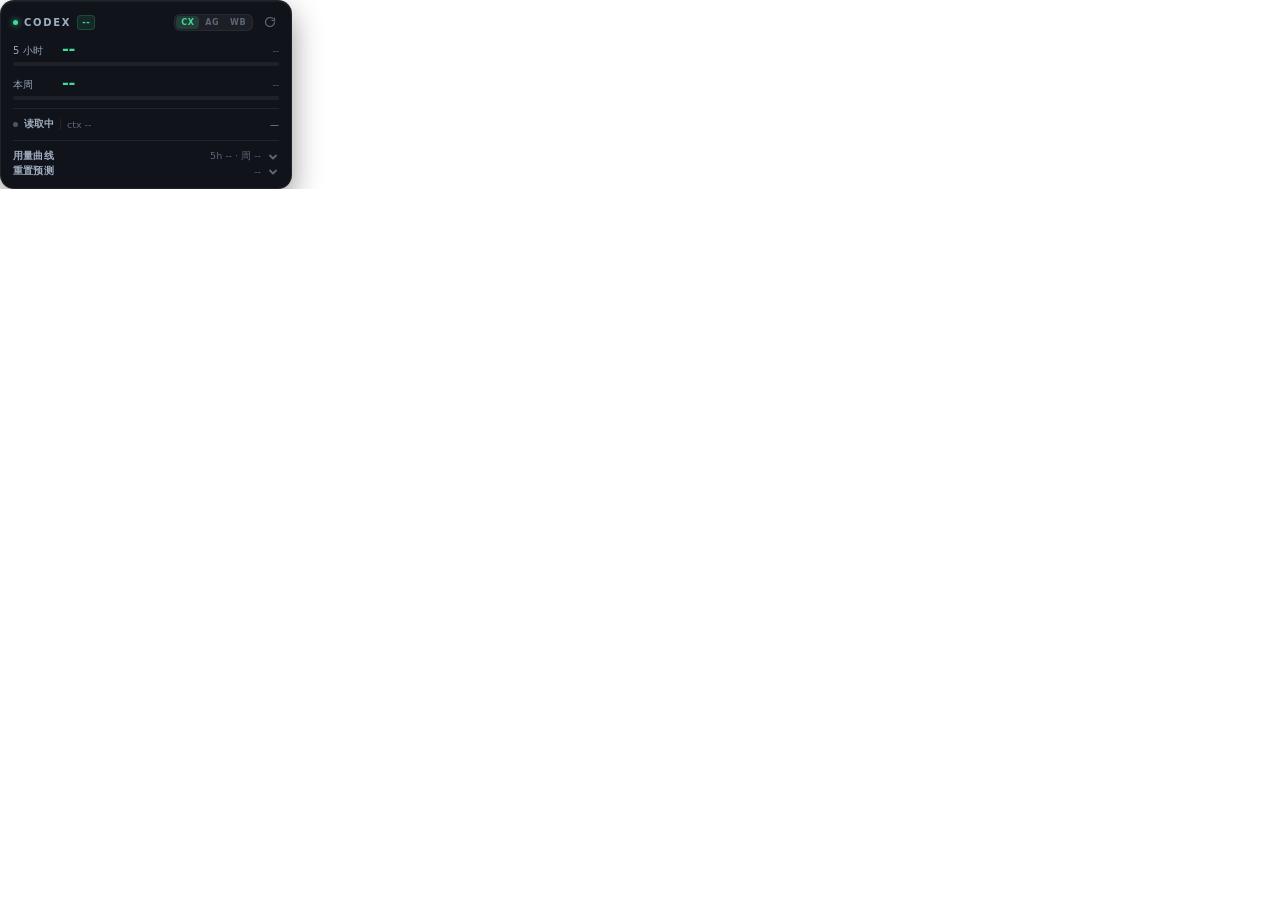
==== publish/renderer/index.html @ 0ca50b6d "feat: initial open-source release of CodexPet desktop companion with multi-platform sync (Codex, Ant" ====
<!DOCTYPE html>
<html lang="zh-CN">
<head>
<meta charset="UTF-8" />
<title>Codex</title>
<link rel="stylesheet" href="style.css" />
</head>
<body>
<div class="app" id="app">

  <div class="donebar" id="doneBar" title="点击切到该 agent">
    <span class="dchk">
      <svg viewBox="0 0 12 12" width="8" height="8" fill="none" stroke="currentColor"
           stroke-width="2.2" stroke-linecap="round" stroke-linejoin="round">
        <path d="M2 6.4 L4.6 9 L10 3.2"/>
      </svg>
    </span>
    <span class="dtxt"><b id="dAgent">CODEX</b><i id="dLabel"></i></span>
    <span class="grow"></span>
    <span class="dmore" id="dMore"></span>
    <span class="dtime" id="dTime">完成</span>
  </div>

  <div class="head" id="drag">
    <span class="dot" id="dot"></span>
    <span class="name" id="brand">CODEX</span>
    <span class="plan" id="plan">PLUS</span>
    <span class="grow"></span>
    <div class="seg" id="seg">
      <button data-mode="codex" class="on">CX</button>
      <button data-mode="antigravity">AG</button>
      <button data-mode="workbuddy">WB</button>
    </div>
    <button class="ico" id="refresh" title="刷新">
      <svg viewBox="0 0 24 24" width="12" height="12" fill="none" stroke="currentColor" stroke-width="2.4" stroke-linecap="round">
        <path d="M21 12a9 9 0 1 1-3.2-6.9"/><path d="M21 4v5h-5"/>
      </svg>
    </button>
  </div>

  <!-- Codex -->
  <div id="viewCodex">
    <div class="metric">
      <div class="mline">
        <span class="lab">5 小时</span>
        <span class="val" id="v5">--</span>
        <span class="sub" id="r5">--</span>
      </div>
      <div class="track"><i id="b5"></i></div>
    </div>

    <div class="metric">
      <div class="mline">
        <span class="lab">本周</span>
        <span class="val" id="vw">--</span>
        <span class="sub" id="rw">--</span>
      </div>
      <div class="track"><i id="bw"></i></div>
    </div>

    <div class="hair"></div>

    <div class="sess">
      <span class="sdot" id="sdot"></span>
      <span class="sstate" id="sstate">读取中</span>
      <span class="sctx" id="sctx">ctx --</span>
      <span class="grow"></span>
      <span class="sname" id="sname">—</span>
    </div>

    <div class="hair"></div>

    <button class="fold" id="foldCurve">
      <span class="flab">用量曲线</span>
      <span class="fsum" id="csum">--</span>
      <svg class="chev" id="chev2" viewBox="0 0 12 12" width="12" height="12" fill="none"
           stroke="currentColor" stroke-width="1.8" stroke-linecap="round" stroke-linejoin="round">
        <path d="M3 4.5 L6 7.5 L9 4.5"/>
      </svg>
    </button>

    <div class="foldbody" id="curveBody">
      <div class="charts">
        <div class="chart">
          <div class="chead"><span>5 小时</span><b id="c5top">--</b></div>
          <canvas id="c5" class="spark"></canvas>
        </div>
        <div class="chart">
          <div class="chead"><span>本周</span><b id="cwtop">--</b></div>
          <canvas id="cw" class="spark"></canvas>
        </div>
      </div>
    </div>

    <button class="fold" id="fold">
      <span class="flab">重置预测</span>
      <span class="fsum" id="fsum">--</span>
      <svg class="chev" id="chev" viewBox="0 0 12 12" width="12" height="12" fill="none"
           stroke="currentColor" stroke-width="1.8" stroke-linecap="round" stroke-linejoin="round">
        <path d="M3 4.5 L6 7.5 L9 4.5"/>
      </svg>
    </button>

    <div class="foldbody" id="foldbody">
      <div class="fgrid">
        <div class="fcell"><b id="p24">--</b><i>24 小时</i></div>
        <div class="fcell"><b id="p48">--</b><i>48 小时</i></div>
        <div class="fcell"><b id="age">--</b><i>距上次重置</i></div>
      </div>
      <div class="fmeta" id="fmeta">数据加载中…</div>
      <div class="fhint" id="fhint"></div>
    </div>
  </div>

  <!-- Antigravity -->
  <div id="viewAg" class="hidden">
    <div id="agList"></div>
    <div class="agfoot" id="agFoot">读取中…</div>
  </div>

  <!-- WorkBuddy -->
  <div id="viewWb" class="hidden">
    <div class="wbmline">
      <span class="wblab">当前模型</span>
      <span class="wbmname" id="wbModel">--</span>
      <span class="grow"></span>
      <span class="wbmmeta" id="wbModelSub"></span>
    </div>
    <div class="metric">
      <div class="mline">
        <span class="lab">今日</span>
        <span class="val wb" id="wbToday">--</span>
        <span class="sub" id="wbTodayReq">--</span>
      </div>
    </div>
    <div class="metric">
      <div class="mline">
        <span class="lab">近 7 天</span>
        <span class="val wb" id="wbWeek">--</span>
        <span class="sub" id="wbWeekReq">--</span>
      </div>
    </div>

    <div class="charts wbcharts">
      <div class="chart">
        <div class="chead"><span>今日每小时</span><b id="wbHTop">--</b></div>
        <canvas id="wbH" class="spark"></canvas>
      </div>
      <div class="chart">
        <div class="chead"><span>近 7 天</span><b id="wbDTop">--</b></div>
        <canvas id="wbD" class="spark"></canvas>
      </div>
    </div>

    <div class="agfoot">
      <span id="wbSess">--</span>
      <span id="wbLast">--</span>
    </div>
  </div>

</div>
<script src="bridge.js"></script>
<script src="app.js"></script>
</body>
</html>
---- publish/renderer/style.css ----
* { margin: 0; padding: 0; box-sizing: border-box; }

:root {
  --green: #3ddc97;
  --amber: #ffb648;
  --red: #ff5c72;
  --text: #e8eef6;
  --muted: #77839a;
  --dim: #5b6679;
  --line: rgba(255, 255, 255, 0.07);
  --card: #10131a;
}

html, body {
  width: 100%;
  background: transparent;
  overflow: hidden;
  font-family: "Segoe UI", "Microsoft YaHei", system-ui, sans-serif;
  -webkit-font-smoothing: antialiased;
  user-select: none;
}

.app {
  position: relative;
  width: 292px;
  border-radius: 14px;
  background: var(--card);
  border: 1px solid var(--line);
  box-shadow: 0 12px 30px rgba(0, 0, 0, 0.42), inset 0 1px 0 rgba(255, 255, 255, 0.05);
  padding: 10px 12px 9px;
  color: var(--text);
  overflow: hidden;
  animation: fade 0.25s ease;
}
@keyframes fade { from { opacity: 0; } to { opacity: 1; } }

/* ---------- 完成提示条 ---------- */
.donebar {
  display: flex;
  align-items: center;
  gap: 5px;
  height: 0;
  opacity: 0;
  overflow: hidden;
  margin-bottom: 0;
  border-radius: 6px;
  padding: 0 5px;
  background: rgba(255, 255, 255, 0.045);
  border: 1px solid transparent;
  cursor: pointer;
  transition: height 0.26s cubic-bezier(0.22, 1, 0.36, 1), opacity 0.2s ease,
              margin-bottom 0.26s, border-color 0.3s;
}
.donebar.show {
  height: 21px;
  opacity: 1;
  margin-bottom: 7px;
  border-color: rgba(255, 255, 255, 0.07);
  background: linear-gradient(90deg, rgba(255, 255, 255, 0.07), rgba(255, 255, 255, 0.025));
}
.donebar .dchk {
  flex: none;
  width: 12px; height: 12px;
  border-radius: 50%;
  display: grid;
  place-items: center;
  color: var(--dc, #3ddc97);
  border: 1px solid var(--dc, #3ddc97);
  box-shadow: 0 0 6px -1px var(--dc, #3ddc97);
}
.donebar.in .dchk { animation: chkpop 0.9s cubic-bezier(0.22, 1.4, 0.36, 1); }
@keyframes chkpop {
  0% { transform: scale(0.5); box-shadow: 0 0 0 0 var(--dc); }
  55% { transform: scale(1.14); box-shadow: 0 0 10px 2px var(--dc); }
  100% { transform: scale(1); box-shadow: 0 0 6px -1px var(--dc); }
}
.donebar .dtxt {
  display: flex;
  align-items: baseline;
  gap: 4px;
  overflow: hidden;
  white-space: nowrap;
  max-width: 216px;
}
.donebar .dtxt b {
  font-size: 8.5px;
  font-weight: 700;
  letter-spacing: 0.7px;
  color: var(--dc, #3ddc97);
}
.donebar .dtxt i {
  font-style: normal;
  font-size: 9px;
  color: #93a2b8;
  overflow: hidden;
  text-overflow: ellipsis;
}
.donebar .dmore {
  font-size: 8px;
  font-weight: 700;
  color: var(--dim);
  background: rgba(255, 255, 255, 0.07);
  border-radius: 4px;
  padding: 0 3px;
  line-height: 11px;
}
.donebar .dtime {
  flex: none;
  font-size: 8px;
  color: var(--dim);
  letter-spacing: 0.3px;
}

/* 卡片随 agent 颜色闪一下（内发光，圆角外沿不会被裁掉） */
.app.flash { animation: cardflash 1.5s ease-out; }
@keyframes cardflash {
  0% {
    box-shadow: inset 0 0 0 1.5px var(--fc),
                inset 0 0 26px -6px var(--fc),
                0 12px 30px rgba(0, 0, 0, 0.42);
  }
  100% {
    box-shadow: inset 0 0 0 1.5px rgba(255, 255, 255, 0),
                inset 0 0 26px -6px rgba(255, 255, 255, 0),
                0 12px 30px rgba(0, 0, 0, 0.42);
  }
}

/* ---------- 头部 ---------- */
.head {
  display: flex;
  align-items: center;
  gap: 6px;
  height: 18px;
  margin-bottom: 8px;
  cursor: grab;
}
.head:active { cursor: grabbing; }

.dot {
  width: 5px; height: 5px;
  border-radius: 50%;
  background: var(--green);
  box-shadow: 0 0 6px var(--green);
  transition: background 0.4s, box-shadow 0.4s;
}
.name {
  font-size: 10px;
  font-weight: 700;
  letter-spacing: 1.7px;
  color: #9fadc2;
}
.plan {
  font-size: 8.5px;
  font-weight: 700;
  letter-spacing: 0.5px;
  color: var(--green);
  background: rgba(61, 220, 151, 0.1);
  border: 1px solid rgba(61, 220, 151, 0.2);
  padding: 0 4px;
  border-radius: 4px;
  line-height: 13px;
  text-transform: uppercase;
}
.grow { flex: 1; }

.ico {
  width: 18px; height: 18px;
  display: grid;
  place-items: center;
  background: transparent;
  border: none;
  border-radius: 5px;
  color: var(--dim);
  cursor: pointer;
  transition: color 0.2s, background 0.2s;
}
.ico:hover { color: #d5dfec; background: rgba(255, 255, 255, 0.07); }
.ico.spin svg { animation: spin 0.8s linear infinite; }
@keyframes spin { to { transform: rotate(360deg); } }

/* ---------- 额度 ---------- */
.metric { margin-bottom: 7px; }

.mline {
  display: flex;
  align-items: baseline;
  gap: 7px;
  margin-bottom: 4px;
}
.lab {
  font-size: 10px;
  color: #98a5ba;
  letter-spacing: 0.2px;
  width: 42px;
}
.val {
  font-size: 16.5px;
  font-weight: 700;
  letter-spacing: -0.3px;
  font-variant-numeric: tabular-nums;
  min-width: 42px;
  color: var(--green);
  transition: color 0.4s;
}
.val small { font-size: 9.5px; font-weight: 600; color: var(--dim); margin-left: 1px; }
.sub {
  flex: 1;
  text-align: right;
  font-size: 9px;
  color: var(--dim);
  font-variant-numeric: tabular-nums;
}

.track {
  height: 4px;
  border-radius: 2px;
  background: rgba(255, 255, 255, 0.06);
  overflow: hidden;
}
.track i {
  display: block;
  height: 100%;
  width: 0%;
  border-radius: 2px;
  background: var(--green);
  transition: width 0.8s cubic-bezier(0.22, 1, 0.36, 1), background 0.4s;
}
.track i.warn { background: var(--amber); }
.track i.crit { background: var(--red); }

/* ---------- 分隔 ---------- */
.hair {
  height: 1px;
  background: var(--line);
  margin: 8px 0;
}

/* ---------- 会话 ---------- */
.sess {
  display: flex;
  align-items: center;
  gap: 6px;
  height: 15px;
  font-size: 9.5px;
}
.sdot {
  width: 5px; height: 5px;
  border-radius: 50%;
  background: #4a5568;
  flex: none;
}
.sdot.on {
  background: var(--green);
  box-shadow: 0 0 6px var(--green);
  animation: pulse 1.6s ease-in-out infinite;
}
@keyframes pulse { 0%, 100% { opacity: 1; } 50% { opacity: 0.45; } }

.sstate { color: #a4b1c5; font-weight: 600; }
.sctx {
  color: var(--dim);
  font-variant-numeric: tabular-nums;
  border-left: 1px solid var(--line);
  padding-left: 6px;
}
.sname {
  color: #93a2b8;
  font-size: 9px;
  max-width: 176px;
  overflow: hidden;
  text-overflow: ellipsis;
  white-space: nowrap;
}
.sname .smain { color: #8b9ab0; }
.sname .ssep { color: #47515f; }
.sname .ssub { color: #6a7a90; }
/* 运行中：高亮绿色；空闲：灰蓝 */
.sname .smain.on { color: var(--green); text-shadow: 0 0 8px rgba(61, 220, 151, 0.4); animation: pulse 1.8s ease-in-out infinite; }
.sname .ssub.on { color: #6ea8ff; text-shadow: 0 0 8px rgba(110, 168, 255, 0.4); animation: pulse 1.8s ease-in-out infinite; }

/* ---------- 折叠区 ---------- */
.fold {
  display: flex;
  align-items: center;
  gap: 6px;
  width: 100%;
  background: transparent;
  border: none;
  padding: 0;
  height: 15px;
  color: var(--text);
  cursor: pointer;
  font-family: inherit;
}
.fold .flab {
  font-size: 9.5px;
  color: #a4b1c5;
  font-weight: 600;
  letter-spacing: 0.2px;
}
.fsum {
  flex: 1;
  text-align: right;
  font-size: 9.5px;
  color: var(--dim);
  font-variant-numeric: tabular-nums;
}
.chev {
  color: var(--dim);
  transition: transform 0.25s ease;
}
.chev.open { transform: rotate(180deg); }

.foldbody {
  display: none;
  padding-top: 9px;
}
.foldbody.open { display: block; }

.fgrid {
  display: flex;
  gap: 6px;
  margin-bottom: 7px;
}.fcell {
  flex: 1;
  background: rgba(255, 255, 255, 0.035);
  border: 1px solid var(--line);
  border-radius: 7px;
  padding: 5px 0 4px;
  text-align: center;
}
.fcell b {
  display: block;
  font-size: 15px;
  font-weight: 700;
  color: var(--amber);
  font-variant-numeric: tabular-nums;
  letter-spacing: -0.2px;
  line-height: 17px;
}
.fcell i {
  display: block;
  font-style: normal;
  font-size: 8px;
  color: var(--dim);
  letter-spacing: 0.2px;
}

.fmeta {
  font-size: 8.5px;
  color: var(--dim);
  line-height: 13px;
  font-variant-numeric: tabular-nums;
}
.fhint {
  font-size: 8.5px;
  color: #6d7a8e;
  line-height: 13px;
  margin-top: 2px;
  display: none;
}
.fhint.show { display: block; }

/* ---------- 模式切换 ---------- */
.seg {
  display: flex;
  align-items: center;
  gap: 1px;
  padding: 1px;
  border-radius: 6px;
  background: rgba(255, 255, 255, 0.05);
  border: 1px solid rgba(255, 255, 255, 0.06);
  margin-right: 2px;
}
.seg button {
  position: relative;
  border: none;
  background: transparent;
  color: #5b6679;
  font-family: inherit;
  font-size: 8px;
  font-weight: 700;
  letter-spacing: 0.5px;
  line-height: 11px;
  padding: 1px 5px;
  border-radius: 4px;
  cursor: pointer;
  transition: color 0.18s, background 0.18s;
}
.seg button:hover { color: #9aa8ba; }
.seg button.on {
  background: rgba(61, 220, 151, 0.16);
  color: var(--green);
}
body.ag .seg button.on {
  background: rgba(91, 157, 255, 0.18);
  color: #5b9dff;
}
body.ag .plan {
  color: #5b9dff;
  background: rgba(91, 157, 255, 0.1);
  border-color: rgba(91, 157, 255, 0.22);
}
body.ag .dot {
  background: #5b9dff;
  box-shadow: 0 0 6px #5b9dff;
}

.hidden { display: none !important; }

/* ---------- Antigravity ---------- */
#viewAg .metric { margin-bottom: 8px; }

.mline.ag {
  gap: 0;
  margin-bottom: 5px;
}
.agname {
  width: auto;
  flex: 0 1 auto;
  max-width: 122px;
  overflow: hidden;
  text-overflow: ellipsis;
  white-space: nowrap;
  font-size: 10px;
  color: #a9b6ca;
}
.agval {
  font-size: 13.5px;
  min-width: 34px;
  text-align: right;
  margin-left: 4px;
}
.agval small { font-size: 9px; }
.agsub {
  flex: none;
  width: 58px;
  text-align: right;
  font-size: 8.5px;
  margin-left: 2px;
}
/* 分组标题：Gemini / Claude 与 GPT */
.aggrp { margin-bottom: 9px; }
.aggrp:last-child { margin-bottom: 2px; }
.aggh {
  font-size: 8.5px;
  letter-spacing: 0.6px;
  text-transform: uppercase;
  color: #5d6b80;
  margin-bottom: 3px;
  overflow: hidden;
  text-overflow: ellipsis;
  white-space: nowrap;
}
.aggrp .mline.ag { margin-bottom: 3px; }
.aggrp .lab.agname { width: 16px; max-width: 16px; }

#viewAg .track i { background: #5b9dff; }
#viewAg .track i.warn { background: var(--amber); }
#viewAg .track i.crit { background: var(--red); }

.agfoot {
  margin-top: 2px;
  padding-top: 7px;
  border-top: 1px solid var(--line);
  font-size: 8.5px;
  color: var(--dim);
  font-variant-numeric: tabular-nums;
  display: flex;
  justify-content: space-between;
  gap: 8px;
}
.agfoot b { color: #8f9db2; font-weight: 600; }
.agerr {
  font-size: 9.5px;
  color: #7b8798;
  line-height: 15px;
  padding: 16px 2px 0;
}
.agerr span { color: #5b9dff; }

/* ---------- 曲线 ---------- */
.charts {
  display: flex;
  gap: 6px;
  margin: 2px 0 1px;
}
.chart {
  flex: 1;
  min-width: 0;
  background: rgba(255, 255, 255, 0.032);
  border: 1px solid var(--line);
  border-radius: 8px;
  padding: 4px 5px 3px;
}
.chead {
  display: flex;
  justify-content: space-between;
  align-items: baseline;
  font-size: 8px;
  color: var(--dim);
  letter-spacing: 0.2px;
  margin-bottom: 2px;
}
.chead b {
  font-size: 8.5px;
  font-weight: 600;
  color: #9aa8ba;
  font-variant-numeric: tabular-nums;
}
canvas.spark {
  display: block;
  width: 100%;
  height: 34px;
}

/* ---------- WorkBuddy ---------- */
.wbcharts { margin-top: 3px; }
.val.wb { color: #a78bfa; }
body.wb .plan {
  color: #a78bfa;
  background: rgba(167, 139, 250, 0.1);
  border-color: rgba(167, 139, 250, 0.22);
}
body.wb .dot {
  background: #a78bfa;
  box-shadow: 0 0 6px #a78bfa;
}
body.wb .seg button.on {
  background: rgba(167, 139, 250, 0.18);
  color: #a78bfa;
}
body.wb #viewWb .metric { margin-bottom: 6px; }
body.wb .name { letter-spacing: 0.9px; font-size: 9.5px; }

/* ---------- WorkBuddy 当前模型 ---------- */
.wbmline {
  display: flex;
  align-items: baseline;
  gap: 6px;
  margin-bottom: 8px;
  padding-bottom: 7px;
  border-bottom: 1px solid var(--line);
}
.wblab {
  font-size: 9px;
  color: #7b8798;
  letter-spacing: 0.3px;
}
.wbmname {
  font-size: 11px;
  font-weight: 600;
  color: #9aa7bb;
  max-width: 150px;
  overflow: hidden;
  text-overflow: ellipsis;
  white-space: nowrap;
}
.wbmname.on {
  color: var(--green);
  text-shadow: 0 0 8px rgba(61, 220, 151, 0.35);
  animation: pulse 1.8s ease-in-out infinite;
}
.wbmmeta {
  font-size: 8.5px;
  color: var(--dim);
  white-space: nowrap;
}
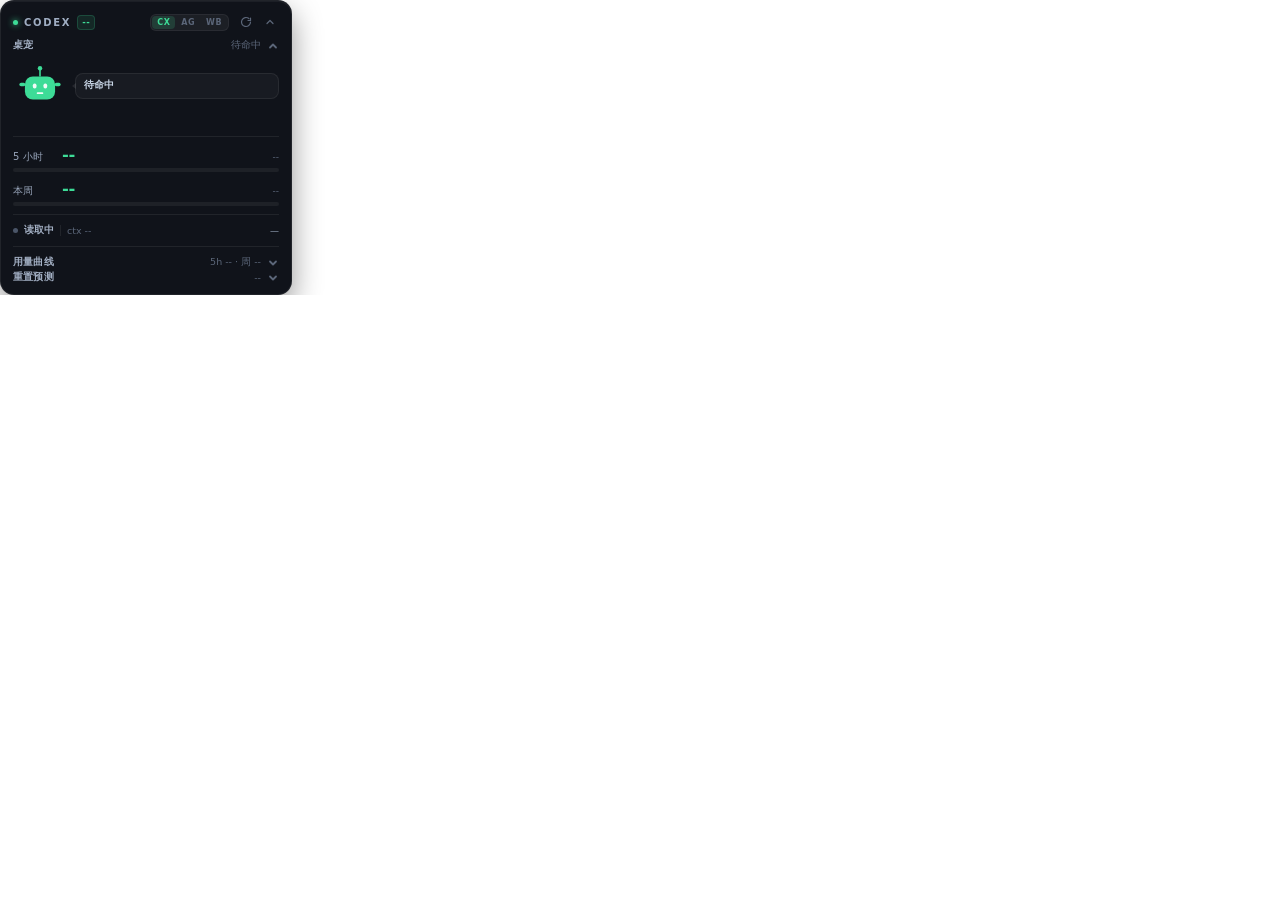
==== commit eb0d594c: "feat: add interactive pet robot, activity heatmap, monthly token trends, and dark menu - Add SVG des" ====
--- a/publish/renderer/index.html
+++ b/publish/renderer/index.html
@@ -8,7 +8,7 @@
 <body>
 <div class="app" id="app">
 
-  <div class="donebar" id="doneBar" title="点击切到该 agent">
+  <div class="donebar" id="doneBar" title="单击切到该 agent · 双击打开会话文件">
     <span class="dchk">
       <svg viewBox="0 0 12 12" width="8" height="8" fill="none" stroke="currentColor"
            stroke-width="2.2" stroke-linecap="round" stroke-linejoin="round">
@@ -25,6 +25,7 @@
     <span class="dot" id="dot"></span>
     <span class="name" id="brand">CODEX</span>
     <span class="plan" id="plan">PLUS</span>
+    <span class="csum2" id="csum2"></span>
     <span class="grow"></span>
     <div class="seg" id="seg">
       <button data-mode="codex" class="on">CX</button>
@@ -36,7 +37,59 @@
         <path d="M21 12a9 9 0 1 1-3.2-6.9"/><path d="M21 4v5h-5"/>
       </svg>
     </button>
-  </div>
+    <button class="ico" id="collapse" title="折叠 / 展开">
+      <svg viewBox="0 0 24 24" width="12" height="12" fill="none" stroke="currentColor" stroke-width="2.4" stroke-linecap="round" stroke-linejoin="round">
+        <path d="M6 15l6-6 6 6"/>
+      </svg>
+    </button>
+  </div>
+
+  <!-- 桌宠小人（可以折叠） -->
+  <button class="fold petfold" id="foldPet">
+    <span class="flab">桌宠</span>
+    <span class="fsum" id="petSum">待命</span>
+    <svg class="chev" id="chevPet" viewBox="0 0 12 12" width="12" height="12" fill="none"
+         stroke="currentColor" stroke-width="1.8" stroke-linecap="round" stroke-linejoin="round">
+      <path d="M3 4.5 L6 7.5 L9 4.5"/>
+    </svg>
+  </button>
+  <div class="foldbody open petbody" id="petBody">
+  <div class="petstrip" id="petStrip" data-state="idle" title="点我一下">
+    <svg class="petsvg" viewBox="0 0 68 62" aria-hidden="true">
+      <g class="pbob">
+        <line class="pwire" x1="34" y1="19" x2="34" y2="11"/>
+        <circle class="ptip" cx="34" cy="8.6" r="2.8"/>
+        <rect class="pbody" x="15" y="19" width="38" height="29" rx="10"/>
+
+        <rect class="peye" x="25" y="28" width="4.6" height="6" rx="2.2"/>
+        <rect class="peye" x="38.4" y="28" width="4.6" height="6" rx="2.2"/>
+        <path class="pmouth" d="M31 40 h6"/>
+        <path class="psmile" d="M30 39 q4 4.4 8 0"/>
+        <path class="psad" d="M24.4 28 l3.6 3 l-3.6 3"/>
+        <path class="psad" d="M43.6 28 l-3.6 3 l3.6 3"/>
+        <circle class="pblush" cx="23.6" cy="36.4" r="2.7"/>
+        <circle class="pblush" cx="44.4" cy="36.4" r="2.7"/>
+
+        <rect class="parm al" x="8" y="27" width="7.5" height="4.4" rx="2.2"/>
+        <rect class="parm ar" x="52.5" y="27" width="7.5" height="4.4" rx="2.2"/>
+        <rect class="pkeys" x="20" y="50" width="28" height="4" rx="2"/>
+
+        <path class="psweat" d="M50.5 12.5 q4.4 6.6 0 9 q-4.4 -2.4 0 -9"/>
+        <circle class="pbadge" cx="53" cy="13" r="7"/>
+        <path class="ptick" d="M50 13 l2.4 2.6 l4.4 -5.2"/>
+      </g>
+    </svg>
+    <!-- 深夜打瞌睡时头顶冒的 zzz -->
+    <span class="pzzz" aria-hidden="true"><i>z</i><i>z</i><i>z</i></span>
+    <!-- 连续工作两小时递的咖啡 -->
+    <span class="pcup" aria-hidden="true"><i class="psteam"></i></span>
+    <div class="pettalk">
+      <b id="petSay">待命</b>
+      <span id="petSub"></span>
+    </div>
+  </div>
+  </div>
+  <div class="hair"></div>
 
   <!-- Codex -->
   <div id="viewCodex">
@@ -68,6 +121,8 @@
       <span class="sname" id="sname">—</span>
     </div>
 
+    <div class="skillrow" id="skCodex"></div>
+
     <div class="hair"></div>
 
     <button class="fold" id="foldCurve">
@@ -85,9 +140,43 @@
           <div class="chead"><span>5 小时</span><b id="c5top">--</b></div>
           <canvas id="c5" class="spark"></canvas>
         </div>
-        <div class="chart">
-          <div class="chead"><span>本周</span><b id="cwtop">--</b></div>
+        <div class="chart" title="本周从周一 09:00 起算">
+          <div class="chead"><span>本周·周一9点</span><b id="cwtop">--</b></div>
           <canvas id="cw" class="spark"></canvas>
+        </div>
+      </div>
+      <button class="fold sub" id="foldMonth">
+        <span class="flab">本月 Token</span>
+        <span class="fsum" id="mosum">--</span>
+        <svg class="chev" id="chev3" viewBox="0 0 12 12" width="12" height="12" fill="none"
+             stroke="currentColor" stroke-width="1.8" stroke-linecap="round" stroke-linejoin="round">
+          <path d="M3 4.5 L6 7.5 L9 4.5"/>
+        </svg>
+      </button>
+      <div class="foldbody sub" id="monthBody">
+        <div class="chart" title="每月 5 号起累计用掉的 token">
+          <div class="chead"><span>本月·5 号起 Token</span><b id="cmotop">--</b></div>
+          <canvas id="cmo" class="spark"></canvas>
+        </div>
+      </div>
+
+      <button class="fold sub" id="foldHeat">
+        <span class="flab">活跃热力图</span>
+        <span class="fsum" id="heatsum">--</span>
+        <svg class="chev" id="chev4" viewBox="0 0 12 12" width="12" height="12" fill="none"
+             stroke="currentColor" stroke-width="1.8" stroke-linecap="round" stroke-linejoin="round">
+          <path d="M3 4.5 L6 7.5 L9 4.5"/>
+        </svg>
+      </button>
+      <div class="foldbody sub" id="heatBody">
+        <div class="heatwrap">
+          <div class="heat" id="heat"></div>
+          <div class="heataxis"><span id="heatFrom">--</span><span>每列一天 · 每行一小时</span><span id="heatTo">--</span></div>
+        </div>
+        <div class="heatfoot">
+          <span id="heatPeak">--</span>
+          <span class="grow"></span>
+          <span id="heatTotal">--</span>
         </div>
       </div>
     </div>
@@ -126,6 +215,7 @@
       <span class="grow"></span>
       <span class="wbmmeta" id="wbModelSub"></span>
     </div>
+    <div class="skillrow" id="skWb"></div>
     <div class="metric">
       <div class="mline">
         <span class="lab">今日</span>
--- a/publish/renderer/style.css
+++ b/publish/renderer/style.css
@@ -279,6 +279,39 @@
 .sname .smain.on { color: var(--green); text-shadow: 0 0 8px rgba(61, 220, 151, 0.4); animation: pulse 1.8s ease-in-out infinite; }
 .sname .ssub.on { color: #6ea8ff; text-shadow: 0 0 8px rgba(110, 168, 255, 0.4); animation: pulse 1.8s ease-in-out infinite; }
 
+/* ---------- 本次对话用到的 skill ---------- */
+.skillrow {
+  display: flex;
+  align-items: center;
+  gap: 4px;
+  margin-top: 5px;
+  overflow: hidden;
+  flex-wrap: nowrap;
+}
+.skillrow:empty { display: none; }
+.skillrow .sklab {
+  font-size: 8px;
+  color: var(--dim);
+  letter-spacing: 0.4px;
+  flex: none;
+}
+.skchip {
+  font-size: 8.5px;
+  line-height: 13px;
+  padding: 0 5px;
+  border-radius: 4px;
+  color: #b9c8dc;
+  background: rgba(255, 255, 255, 0.055);
+  border: 1px solid rgba(255, 255, 255, 0.08);
+  max-width: 120px;
+  overflow: hidden;
+  text-overflow: ellipsis;
+  white-space: nowrap;
+  flex: none;
+}
+.skchip:first-of-type { color: #cfe6ff; border-color: rgba(110, 168, 255, 0.24); background: rgba(110, 168, 255, 0.1); }
+.skillrow .skmore { font-size: 8px; color: var(--dim); flex: none; }
+
 /* ---------- 折叠区 ---------- */
 .fold {
   display: flex;
@@ -317,6 +350,12 @@
   padding-top: 9px;
 }
 .foldbody.open { display: block; }
+
+/* 曲线里的二级折叠（本月累计） */
+.fold.sub { height: 14px; margin-top: 7px; }
+.fold.sub .flab { font-size: 9px; color: #93a2b8; }
+.fold.sub .fsum { font-size: 9px; }
+.foldbody.sub { padding-top: 5px; }
 
 .fgrid {
   display: flex;
@@ -486,6 +525,7 @@
   gap: 6px;
   margin: 2px 0 1px;
 }
+.charts + .charts { margin-top: 4px; }
 .chart {
   flex: 1;
   min-width: 0;
@@ -502,7 +542,17 @@
   color: var(--dim);
   letter-spacing: 0.2px;
   margin-bottom: 2px;
-}
+  gap: 4px;
+}
+.chead span {
+  overflow: hidden;
+  text-overflow: ellipsis;
+  white-space: nowrap;
+  transition: opacity 0.12s ease;
+}
+/* 悬停看细节时右侧要写「周四 09:34 · 剩 85%」，左边的周期标签缩成主词后留点呼吸 */
+.chead.hoving span { opacity: 0.8; letter-spacing: 0; }
+.chead b { flex: none; }
 .chead b {
   font-size: 8.5px;
   font-weight: 600;
@@ -567,3 +617,327 @@
   color: var(--dim);
   white-space: nowrap;
 }
+
+/* ---------- 整卡折叠（只留一条） ---------- */
+.csum2 {
+  display: none;
+  align-items: center;
+  gap: 5px;
+  font-size: 8.5px;
+  color: var(--dim);
+  font-variant-numeric: tabular-nums;
+  margin-left: 2px;
+  white-space: nowrap;
+}
+.csum2 .cq { display: inline-flex; align-items: baseline; gap: 2px; }
+.csum2 .cq em { font-style: normal; color: var(--dim); }
+.csum2 .cq b { font-weight: 700; color: #c8d5e6; }
+.csum2 .cqs { color: #39424f; }
+.app.collapsed { padding: 6px 10px; border-radius: 11px; }
+.app.collapsed > :not(.head) { display: none; }
+.app.collapsed .head { height: 14px; margin-bottom: 0; }
+.app.collapsed .seg,
+.app.collapsed #refresh { display: none; }
+.app.collapsed .csum2 { display: inline-flex; }
+.app.collapsed .plan { line-height: 12px; }
+#collapse svg { transition: transform 0.25s ease; }
+.app.collapsed #collapse svg { transform: rotate(180deg); }
+
+/* ---------- 桌宠小人 ---------- */
+.petfold { margin-top: -1px; }
+.petbody { padding-top: 4px; }
+#petBody.open { padding-bottom: 7px; }
+.petstrip {
+  position: relative;
+  display: flex;
+  align-items: center;
+  gap: 8px;
+  height: 58px;
+  margin: 0 0 6px;
+  --petc: #3ddc97;
+}
+.petsvg {
+  flex: none;
+  width: 54px;
+  height: 50px;
+  overflow: visible;
+}
+.pbody, .ptip { fill: var(--petc); transition: fill 0.35s ease; }
+.pwire { stroke: var(--petc); stroke-width: 2; fill: none; transition: stroke 0.35s ease; }
+.peye { fill: #f2fbf7; transform-box: fill-box; transform-origin: center; animation: petBlink 6.4s infinite; }
+.pmouth, .psmile, .psad {
+  fill: none; stroke: #f2fbf7; stroke-width: 2.2;
+  stroke-linecap: round; stroke-linejoin: round;
+}
+.psmile, .psad { opacity: 0; }
+.parm { fill: var(--petc); transform-box: fill-box; transition: transform 0.28s ease; }
+.parm.al { transform-origin: 100% 50%; }
+.parm.ar { transform-origin: 0% 50%; }
+.pkeys { fill: #5f6c7e; opacity: 0; }
+.psweat { fill: #85b7eb; opacity: 0; }
+.pbadge { fill: #4ee0a0; opacity: 0; }
+.ptick { fill: none; stroke: #101620; stroke-width: 2.2; stroke-linecap: round; stroke-linejoin: round; opacity: 0; }
+.pbob { transform-origin: 50% 100%; animation: petBreathe 3.6s ease-in-out infinite; }
+
+.pettalk {
+  flex: 1;
+  min-width: 0;
+  display: flex;
+  flex-direction: column;
+  gap: 1px;
+  padding: 5px 8px;
+  border-radius: 8px;
+  background: rgba(255, 255, 255, 0.035);
+  border: 1px solid var(--line);
+  position: relative;
+}
+.pettalk::before {
+  content: '';
+  position: absolute;
+  left: -4px; top: 50%;
+  margin-top: -3px;
+  border-top: 3px solid transparent;
+  border-bottom: 3px solid transparent;
+  border-right: 4px solid rgba(255, 255, 255, 0.09);
+}
+.pettalk b {
+  font-size: 9.5px;
+  font-weight: 600;
+  color: #c8d5e6;
+  letter-spacing: 0.2px;
+}
+.pettalk span {
+  font-size: 8.5px;
+  color: var(--dim);
+  white-space: nowrap;
+  overflow: hidden;
+  text-overflow: ellipsis;
+}
+
+.petstrip[data-accent="antigravity"] { --petc: #5b9dff; }
+.petstrip[data-accent="workbuddy"] { --petc: #a78bfa; }
+.petstrip[data-state="work"] { --petc: #3ddc97; }
+.petstrip[data-state="work"] .pkeys { opacity: 1; }
+.petstrip[data-state="work"] .parm.al { animation: petTypeL 0.34s ease-in-out infinite alternate; }
+.petstrip[data-state="work"] .parm.ar { animation: petTypeR 0.34s ease-in-out infinite alternate; }
+.petstrip[data-state="work"] .pbob { animation: petBob 0.6s ease-in-out infinite alternate; }
+.petstrip[data-state="work"] .pettalk b { color: #8fe9bf; }
+
+/* 状态色要盖住 accent 色：写在同一层，靠顺序取胜 */
+.petstrip[data-state="done"] { --petc: #4ee0a0; }
+.petstrip[data-state="done"] .pmouth { opacity: 0; }
+.petstrip[data-state="done"] .psmile { opacity: 1; }
+.petstrip[data-state="done"] .pbadge,
+.petstrip[data-state="done"] .ptick { opacity: 1; }
+.petstrip[data-state="done"] .parm.al { transform: rotate(58deg); }
+.petstrip[data-state="done"] .parm.ar { transform: rotate(-58deg); }
+.petstrip[data-state="done"] .pbob { animation: petHop 0.85s cubic-bezier(0.28, 1.3, 0.5, 1); }
+.petstrip[data-state="done"] .pettalk b { color: #4ee0a0; }
+
+.petstrip[data-state="low"] { --petc: #ff5c72; }
+.petstrip[data-state="low"] .pmouth { opacity: 0; }
+.petstrip[data-state="low"] .psad { opacity: 1; }
+.petstrip[data-state="low"] .psweat { opacity: 1; }
+.petstrip[data-state="low"] .peye { opacity: 0; animation: none; }
+.petstrip[data-state="low"] .pbob { animation: petShiver 0.42s ease-in-out infinite; }
+.petstrip[data-state="low"] .pettalk { border-color: rgba(255, 92, 114, 0.28); }
+.petstrip[data-state="low"] .pettalk b { color: #ff8a9a; }
+
+/* 额度 < 10%：蹲下抱头，不用看数字也知道不行了 */
+.pblush { fill: #ff8fb8; opacity: 0; transition: opacity 0.25s ease; }
+.petstrip[data-state="hug"] { --petc: #ff5c72; }
+.petstrip[data-state="hug"] .peye { opacity: 0; animation: none; }
+.petstrip[data-state="hug"] .pmouth { opacity: 0; }
+.petstrip[data-state="hug"] .psad { opacity: 1; }
+.petstrip[data-state="hug"] .psweat { opacity: 1; }
+.petstrip[data-state="hug"] .parm.al { transform: translate(10px, -14px) rotate(-26deg); }
+.petstrip[data-state="hug"] .parm.ar { transform: translate(-10px, -14px) rotate(26deg); }
+.petstrip[data-state="hug"] .pbob { animation: petCrouch 0.5s ease-in-out infinite alternate; }
+.petstrip[data-state="hug"] .pettalk { border-color: rgba(255, 92, 114, 0.3); }
+.petstrip[data-state="hug"] .pettalk b { color: #ff8a9a; }
+
+/* 双击摸头：脸红、眯眼笑、手抬起来捂脸 */
+.petstrip[data-state="shy"] { --petc: #ff9ec4; }
+.petstrip[data-state="shy"] .peye { opacity: 0; animation: none; }
+.petstrip[data-state="shy"] .pmouth { opacity: 0; }
+.petstrip[data-state="shy"] .psmile { opacity: 1; }
+.petstrip[data-state="shy"] .pblush { opacity: 1; }
+.petstrip[data-state="shy"] .parm.al { transform: rotate(-52deg); }
+.petstrip[data-state="shy"] .parm.ar { transform: rotate(52deg); }
+.petstrip[data-state="shy"] .pbob { animation: petWiggle 0.62s ease-in-out 2; }
+.petstrip[data-state="shy"] .pettalk { border-color: rgba(255, 158, 196, 0.3); }
+.petstrip[data-state="shy"] .pettalk b { color: #ffb3d0; }
+
+/* 凌晨还在跑：闭眼打瞌睡，头顶冒 zzz */
+.petstrip[data-state="sleep"] { --petc: #6f7f96; }
+.petstrip[data-state="sleep"] .peye { opacity: 0.55; animation: none; transform: scaleY(0.12); }
+.petstrip[data-state="sleep"] .pmouth { opacity: 1; }
+.petstrip[data-state="sleep"] .pbob { animation: petSleep 5.2s ease-in-out infinite; }
+.petstrip[data-state="sleep"] .pettalk b { color: #9fb0c6; }
+.pzzz,
+.pcup { position: absolute; pointer-events: none; }
+.pzzz { left: 33px; top: 0; width: 24px; height: 22px; opacity: 0; transition: opacity 0.3s ease; }
+.pzzz i {
+  position: absolute;
+  left: 0;
+  bottom: 0;
+  font-style: normal;
+  font-weight: 700;
+  font-size: 8px;
+  color: #a9c2e0;
+  opacity: 0;
+}
+.pzzz i:nth-child(2) { left: 5px; font-size: 10px; }
+.pzzz i:nth-child(3) { left: 12px; font-size: 13px; }
+.petstrip[data-state="sleep"] .pzzz { opacity: 1; }
+.petstrip[data-state="sleep"] .pzzz i { animation: petZzz 2.4s ease-in-out infinite; }
+.petstrip[data-state="sleep"] .pzzz i:nth-child(2) { animation-delay: 0.8s; }
+.petstrip[data-state="sleep"] .pzzz i:nth-child(3) { animation-delay: 1.6s; }
+
+/* 连续两小时：递一杯咖啡 */
+.pcup {
+  left: 45px;
+  top: 31px;
+  width: 10px;
+  height: 9px;
+  opacity: 0;
+  border: 1.4px solid #c9a06a;
+  border-top: none;
+  border-radius: 0 0 3px 3px;
+  background: linear-gradient(#6b4a2a, #43301e);
+  transition: opacity 0.3s ease;
+}
+.pcup::after {
+  content: '';
+  position: absolute;
+  right: -4.5px;
+  top: 1px;
+  width: 3.5px;
+  height: 5px;
+  border: 1.4px solid #c9a06a;
+  border-left: none;
+  border-radius: 0 3px 3px 0;
+}
+.psteam {
+  position: absolute;
+  left: 2.5px;
+  top: -8px;
+  width: 2px;
+  height: 6px;
+  border-radius: 1px;
+  background: rgba(200, 215, 230, 0.55);
+  opacity: 0;
+}
+.petstrip[data-state="coffee"] .pcup { opacity: 1; }
+.petstrip[data-state="coffee"] .psteam { animation: petSteam 1.5s ease-in-out infinite; }
+.petstrip[data-state="coffee"] .pmouth { opacity: 0; }
+.petstrip[data-state="coffee"] .psmile { opacity: 1; }
+.petstrip[data-state="coffee"] .parm.ar { transform: rotate(26deg) translateY(-2px); }
+.petstrip[data-state="coffee"] .pbob { animation: petHop 0.8s ease-out; }
+.petstrip[data-state="coffee"] .pettalk b { color: #e8c9a0; }
+
+@keyframes petCrouch {
+  from { transform: translateY(4.6px) scaleY(0.9); }
+  to { transform: translateY(6.2px) scaleY(0.87); }
+}
+@keyframes petWiggle {
+  0%, 100% { transform: rotate(0deg); }
+  30% { transform: rotate(-5deg); }
+  70% { transform: rotate(5deg); }
+}
+@keyframes petSleep {
+  0%, 100% { transform: translateY(0); }
+  50% { transform: translateY(2.6px); }
+}
+@keyframes petZzz {
+  0% { opacity: 0; transform: translate(0, 2px) scale(0.8); }
+  30% { opacity: 0.95; }
+  100% { opacity: 0; transform: translate(3px, -9px) scale(1.1); }
+}
+@keyframes petSteam {
+  0% { opacity: 0; transform: translateY(2px); }
+  40% { opacity: 0.75; }
+  100% { opacity: 0; transform: translateY(-5px); }
+}
+
+@keyframes petBreathe {
+  0%, 100% { transform: translateY(0); }
+  50% { transform: translateY(1.4px); }
+}
+@keyframes petBob {
+  from { transform: translateY(0); }
+  to { transform: translateY(1.8px); }
+}
+@keyframes petHop {
+  0% { transform: translateY(0); }
+  32% { transform: translateY(-7px); }
+  60% { transform: translateY(0.6px); }
+  76% { transform: translateY(-2.4px); }
+  100% { transform: translateY(0); }
+}
+@keyframes petShiver {
+  0%, 100% { transform: translateX(0); }
+  25% { transform: translateX(-0.8px); }
+  75% { transform: translateX(0.8px); }
+}
+@keyframes petTypeL {
+  from { transform: rotate(-38deg); }
+  to { transform: rotate(-54deg); }
+}
+@keyframes petTypeR {
+  from { transform: rotate(54deg); }
+  to { transform: rotate(38deg); }
+}
+@keyframes petBlink {
+  0%, 91%, 100% { transform: scaleY(1); }
+  93.5%, 96% { transform: scaleY(0.12); }
+}
+.app.collapsed .petstrip { display: none; }
+
+/* ---------- 活跃热力图 ---------- */
+.heatwrap {
+  padding: 5px 6px 4px;
+  background: rgba(255, 255, 255, 0.032);
+  border: 1px solid var(--line);
+  border-radius: 8px;
+}
+.heat {
+  display: grid;
+  grid-auto-flow: column;
+  grid-template-rows: repeat(24, 1fr);
+  grid-template-columns: repeat(30, 1fr);
+  gap: 1px;
+  height: 104px;
+}
+.heat i {
+  display: block;
+  border-radius: 1px;
+  background: rgba(255, 255, 255, 0.045);
+  transition: outline-color 0.12s;
+  outline: 1px solid transparent;
+}
+.heat i:hover { outline-color: rgba(255, 255, 255, 0.55); }
+.heatwait {
+  font-size: 8.5px;
+  color: var(--dim);
+  padding: 18px 0;
+  text-align: center;
+}
+.heataxis {
+  display: flex;
+  justify-content: space-between;
+  font-size: 7.5px;
+  color: #46505f;
+  margin-top: 3px;
+  letter-spacing: 0.2px;
+}
+.heatfoot {
+  display: flex;
+  align-items: baseline;
+  gap: 4px;
+  font-size: 8px;
+  color: var(--dim);
+  margin-top: 4px;
+  padding: 0 1px;
+  font-variant-numeric: tabular-nums;
+}
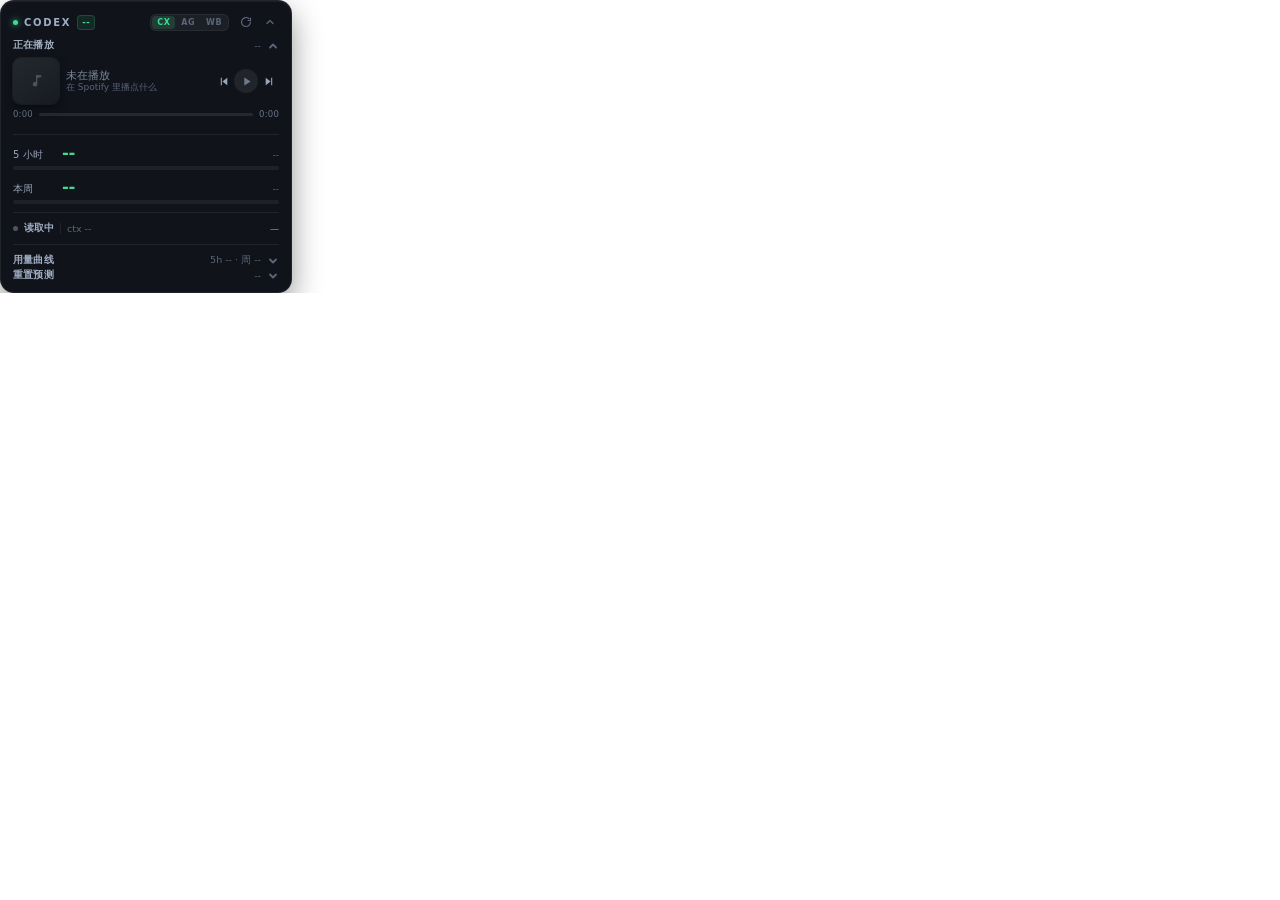
==== commit 9226ca94: "feat: add Spotify-style now playing card, GSMTC media controls, and token accounting enhancements (v" ====
--- a/publish/renderer/index.html
+++ b/publish/renderer/index.html
@@ -44,48 +44,65 @@
     </button>
   </div>
 
-  <!-- 桌宠小人（可以折叠） -->
+  <!-- 正在播放（系统媒体会话 / Spotify） -->
   <button class="fold petfold" id="foldPet">
-    <span class="flab">桌宠</span>
-    <span class="fsum" id="petSum">待命</span>
+    <span class="flab">正在播放</span>
+    <span class="fsum" id="npSum">--</span>
     <svg class="chev" id="chevPet" viewBox="0 0 12 12" width="12" height="12" fill="none"
          stroke="currentColor" stroke-width="1.8" stroke-linecap="round" stroke-linejoin="round">
       <path d="M3 4.5 L6 7.5 L9 4.5"/>
     </svg>
   </button>
   <div class="foldbody open petbody" id="petBody">
-  <div class="petstrip" id="petStrip" data-state="idle" title="点我一下">
-    <svg class="petsvg" viewBox="0 0 68 62" aria-hidden="true">
-      <g class="pbob">
-        <line class="pwire" x1="34" y1="19" x2="34" y2="11"/>
-        <circle class="ptip" cx="34" cy="8.6" r="2.8"/>
-        <rect class="pbody" x="15" y="19" width="38" height="29" rx="10"/>
-
-        <rect class="peye" x="25" y="28" width="4.6" height="6" rx="2.2"/>
-        <rect class="peye" x="38.4" y="28" width="4.6" height="6" rx="2.2"/>
-        <path class="pmouth" d="M31 40 h6"/>
-        <path class="psmile" d="M30 39 q4 4.4 8 0"/>
-        <path class="psad" d="M24.4 28 l3.6 3 l-3.6 3"/>
-        <path class="psad" d="M43.6 28 l-3.6 3 l3.6 3"/>
-        <circle class="pblush" cx="23.6" cy="36.4" r="2.7"/>
-        <circle class="pblush" cx="44.4" cy="36.4" r="2.7"/>
-
-        <rect class="parm al" x="8" y="27" width="7.5" height="4.4" rx="2.2"/>
-        <rect class="parm ar" x="52.5" y="27" width="7.5" height="4.4" rx="2.2"/>
-        <rect class="pkeys" x="20" y="50" width="28" height="4" rx="2"/>
-
-        <path class="psweat" d="M50.5 12.5 q4.4 6.6 0 9 q-4.4 -2.4 0 -9"/>
-        <circle class="pbadge" cx="53" cy="13" r="7"/>
-        <path class="ptick" d="M50 13 l2.4 2.6 l4.4 -5.2"/>
-      </g>
-    </svg>
-    <!-- 深夜打瞌睡时头顶冒的 zzz -->
-    <span class="pzzz" aria-hidden="true"><i>z</i><i>z</i><i>z</i></span>
-    <!-- 连续工作两小时递的咖啡 -->
-    <span class="pcup" aria-hidden="true"><i class="psteam"></i></span>
-    <div class="pettalk">
-      <b id="petSay">待命</b>
-      <span id="petSub"></span>
+  <div class="np" id="np" data-on="0" data-playing="0">
+    <div class="nprow">
+      <div class="npcov" id="npcov" data-open="track" title="在 Spotify 中打开这首歌">
+        <img id="npimg" alt="" />
+        <span class="npfall">
+          <svg viewBox="0 0 24 24" width="16" height="16" fill="currentColor">
+            <path d="M12 3v10.6a3.4 3.4 0 1 0 2 3.1V7.4l6-1.3V3.5z"/>
+          </svg>
+        </span>
+        <!-- 收藏到「我喜欢」：名字底下那个绿色对勾就是它 -->
+        <button type="button" class="npfav" id="npFav" title="收藏到「我喜欢的音乐」">
+          <svg class="ic-heart" viewBox="0 0 24 24" width="11" height="11" fill="none"
+               stroke="currentColor" stroke-width="2.3" stroke-linejoin="round">
+            <path d="M12 20.4 4.5 12.9a4.7 4.7 0 0 1 6.6-6.6l.9.9.9-.9a4.7 4.7 0 1 1 6.6 6.6z"/>
+          </svg>
+        </button>
+      </div>
+      <div class="nptext">
+        <div class="nptitle" id="nptitle" data-open="track" title="在 Spotify 中打开这首歌">未在播放</div>
+        <button type="button" class="npwho" id="npArtist" data-open="artist"
+                title="在 Spotify 中打开歌手页">在 Spotify 里播点什么</button>
+        <button type="button" class="npwho npsub" id="npAlbum" data-open="album"
+                title="在 Spotify 中打开专辑详情"></button>
+      </div>
+      <div class="npctl">
+        <button class="npb" id="npPrev" title="上一首">
+          <svg viewBox="0 0 24 24" width="13" height="13" fill="currentColor">
+            <path d="M7 5h2v14H7zM19 5v14l-9-7z"/>
+          </svg>
+        </button>
+        <button class="npb npmain" id="npPlay" title="播放 / 暂停">
+          <svg class="ic-play" viewBox="0 0 24 24" width="13" height="13" fill="currentColor">
+            <path d="M8 4.5 19.5 12 8 19.5z"/>
+          </svg>
+          <svg class="ic-pause" viewBox="0 0 24 24" width="13" height="13" fill="currentColor">
+            <path d="M7 4.5h3.6v15H7zM13.4 4.5H17v15h-3.6z"/>
+          </svg>
+        </button>
+        <button class="npb" id="npNext" title="下一首">
+          <svg viewBox="0 0 24 24" width="13" height="13" fill="currentColor">
+            <path d="M15 5h2v14h-2zM5 5v14l9-7z"/>
+          </svg>
+        </button>
+      </div>
+    </div>
+    <div class="npbar">
+      <span class="npt" id="npPos">0:00</span>
+      <div class="nptrack" id="nptrack"><i id="npfill"></i><b id="npknob"></b></div>
+      <span class="npt" id="npDur">0:00</span>
     </div>
   </div>
   </div>
@@ -158,6 +175,7 @@
           <div class="chead"><span>本月·5 号起 Token</span><b id="cmotop">--</b></div>
           <canvas id="cmo" class="spark"></canvas>
         </div>
+        <div class="mmix" id="mmix"></div>
       </div>
 
       <button class="fold sub" id="foldHeat">
--- a/publish/renderer/style.css
+++ b/publish/renderer/style.css
@@ -356,6 +356,68 @@
 .fold.sub .flab { font-size: 9px; color: #93a2b8; }
 .fold.sub .fsum { font-size: 9px; }
 .foldbody.sub { padding-top: 5px; }
+
+/* 本月花费构成：一条按花费占比的细条 + 每个型号一行 */
+.mmix {
+  margin: 4px 1px 0;
+  padding: 5px 6px 5px;
+  background: rgba(255, 255, 255, 0.028);
+  border: 1px solid var(--line);
+  border-radius: 7px;
+}
+.mmix:empty { display: none; }
+.mmix .mbar {
+  display: flex;
+  height: 4px;
+  border-radius: 2px;
+  overflow: hidden;
+  background: rgba(255, 255, 255, 0.06);
+  margin-bottom: 5px;
+}
+.mmix .mbar i { display: block; height: 100%; }
+.mmix .mrow {
+  display: flex;
+  align-items: center;
+  gap: 4px;
+  font-size: 8.5px;
+  line-height: 12px;
+  color: #93a8c2;
+  white-space: nowrap;
+  text-align: left;
+}
+.mmix .mdot {
+  flex: none;
+  width: 5px;
+  height: 5px;
+  border-radius: 1.5px;
+}
+.mmix .mname {
+  flex: 1;
+  min-width: 0;
+  overflow: hidden;
+  text-overflow: ellipsis;
+  text-align: left;
+  color: #c6d4e6;
+}
+.mmix .mtok {
+  flex: none;
+  width: 42px;
+  text-align: right;
+  color: #7f93ab;
+}
+.mmix .mcost {
+  flex: none;
+  width: 40px;
+  text-align: right;
+  font-weight: 600;
+  color: #e8eef7;
+}
+.mmix .mpct {
+  flex: none;
+  width: 26px;
+  text-align: right;
+  color: #6d7f95;
+}
 
 .fgrid {
   display: flex;
@@ -643,256 +705,245 @@
 #collapse svg { transition: transform 0.25s ease; }
 .app.collapsed #collapse svg { transform: rotate(180deg); }
 
-/* ---------- 桌宠小人 ---------- */
+/* ---------- 正在播放（Spotify 风格播放器） ---------- */
 .petfold { margin-top: -1px; }
-.petbody { padding-top: 4px; }
+.petfold .flab { flex: none; }
+/* 歌名 + 歌手经常很长，宁可省略也别把箭头挤掉 */
+#npSum { min-width: 0; white-space: nowrap; overflow: hidden; text-overflow: ellipsis; }
+.petbody { padding-top: 5px; }
 #petBody.open { padding-bottom: 7px; }
-.petstrip {
+
+.np {
+  display: flex;
+  flex-direction: column;
+  gap: 5px;
+  --sp: #1db954;
+  --tint: rgb(29, 185, 84);
+}
+
+.nprow { display: flex; align-items: center; gap: 7px; height: 46px; }
+
+.npcov {
   position: relative;
-  display: flex;
-  align-items: center;
-  gap: 8px;
-  height: 58px;
-  margin: 0 0 6px;
-  --petc: #3ddc97;
-}
-.petsvg {
-  flex: none;
-  width: 54px;
-  height: 50px;
-  overflow: visible;
-}
-.pbody, .ptip { fill: var(--petc); transition: fill 0.35s ease; }
-.pwire { stroke: var(--petc); stroke-width: 2; fill: none; transition: stroke 0.35s ease; }
-.peye { fill: #f2fbf7; transform-box: fill-box; transform-origin: center; animation: petBlink 6.4s infinite; }
-.pmouth, .psmile, .psad {
-  fill: none; stroke: #f2fbf7; stroke-width: 2.2;
-  stroke-linecap: round; stroke-linejoin: round;
-}
-.psmile, .psad { opacity: 0; }
-.parm { fill: var(--petc); transform-box: fill-box; transition: transform 0.28s ease; }
-.parm.al { transform-origin: 100% 50%; }
-.parm.ar { transform-origin: 0% 50%; }
-.pkeys { fill: #5f6c7e; opacity: 0; }
-.psweat { fill: #85b7eb; opacity: 0; }
-.pbadge { fill: #4ee0a0; opacity: 0; }
-.ptick { fill: none; stroke: #101620; stroke-width: 2.2; stroke-linecap: round; stroke-linejoin: round; opacity: 0; }
-.pbob { transform-origin: 50% 100%; animation: petBreathe 3.6s ease-in-out infinite; }
-
-.pettalk {
+  flex: none;
+  width: 46px;
+  height: 46px;
+  border-radius: 8px;
+  overflow: hidden;
+  background: linear-gradient(145deg, #23282f, #171b21);
+  box-shadow: 0 0 0 1px rgba(255, 255, 255, 0.06), 0 4px 10px rgba(0, 0, 0, 0.45);
+  transition: box-shadow 0.45s ease;
+}
+.npcov img {
+  display: block;
+  width: 100%;
+  height: 100%;
+  object-fit: cover;
+  opacity: 0;
+  transform: scale(1.08);
+  transition: opacity 0.35s ease, transform 0.55s cubic-bezier(0.22, 1, 0.36, 1);
+}
+.np[data-cover="1"] .npcov img { opacity: 1; transform: scale(1); }
+.npfall {
+  position: absolute;
+  inset: 0;
+  display: grid;
+  place-items: center;
+  color: #49525f;
+  transition: opacity 0.3s ease;
+}
+.np[data-cover="1"] .npfall { opacity: 0; }
+.np[data-cover="1"] .npcov { box-shadow: 0 0 0 1px rgba(255, 255, 255, 0.09), 0 6px 14px -6px var(--tint), 0 4px 10px rgba(0, 0, 0, 0.4); }
+/* 播放中：封面的专辑主色往外洇一点，像打在桌面上的光 */
+.np[data-playing="1"][data-cover="1"] .npcov {
+  box-shadow: 0 0 0 1px rgba(255, 255, 255, 0.12), 0 7px 20px -5px var(--tint), 0 4px 10px rgba(0, 0, 0, 0.42);
+}
+
+.nptext { flex: 1; min-width: 0; display: flex; flex-direction: column; gap: 1px; }
+.nptitle {
+  font-size: 10.5px;
+  font-weight: 600;
+  line-height: 12px;
+  color: #eef4fb;
+  letter-spacing: 0.1px;
+  white-space: nowrap;
+  overflow: hidden;
+  text-overflow: ellipsis;
+  transition: color 0.15s ease;
+}
+
+/* 歌手 / 专辑：长得像文字，但都是通往 Spotify 的入口 */
+.npwho {
+  display: block;
+  width: 100%;
+  min-width: 0;
+  margin: 0;
+  padding: 0;
+  border: 0;
+  background: none;
+  font-family: inherit;
+  font-weight: 400;
+  text-align: left;
+  white-space: nowrap;
+  overflow: hidden;
+  text-overflow: ellipsis;
+  font-size: 9px;
+  line-height: 11px;
+  color: #8b97a9;
+  transition: color 0.14s ease;
+}
+.npsub { font-size: 8.6px; line-height: 10px; color: #6d7889; }
+.np[data-hasalbum="0"] .npsub { display: none; }
+
+.np[data-on="1"] [data-open] { cursor: pointer; }
+.np[data-on="1"] .nptitle:hover { color: #ffffff; }
+.np[data-on="1"] .npwho:hover { color: #eaf2fb; text-decoration: underline; text-underline-offset: 2px; }
+.np[data-on="1"] .npsub:hover { color: #cbd7e6; }
+
+.np[data-on="0"] .nptitle { color: #7c889a; font-weight: 500; }
+.np[data-on="0"] .npwho { color: #59637a; }
+
+.npctl { flex: none; display: flex; align-items: center; gap: 1px; }
+.npb {
+  width: 20px;
+  height: 20px;
+  padding: 0;
+  border: none;
+  border-radius: 50%;
+  background: transparent;
+  color: #9aa7b8;
+  display: grid;
+  place-items: center;
+  cursor: pointer;
+  transition: background 0.16s ease, color 0.16s ease, transform 0.12s ease;
+}
+.npb:hover { background: rgba(255, 255, 255, 0.09); color: #fff; }
+.npb:active { transform: scale(0.9); }
+.npb:disabled { color: #414855; background: transparent; cursor: default; }
+.npb svg { display: block; }
+
+.npmain {
+  width: 24px;
+  height: 24px;
+  background: var(--sp);
+  color: #06180c;
+  box-shadow: 0 2px 8px rgba(29, 185, 84, 0.3);
+}
+.npmain:hover { background: #1ed760; color: #06180c; box-shadow: 0 2px 12px rgba(29, 185, 84, 0.5); }
+.np[data-playing="0"] .npmain { background: rgba(255, 255, 255, 0.13); color: #e6edf6; box-shadow: none; }
+.np[data-playing="0"] .npmain:hover { background: rgba(255, 255, 255, 0.2); }
+.np[data-on="0"] .npmain { background: rgba(255, 255, 255, 0.07); color: #6f7a8a; box-shadow: none; }
+.np[data-on="0"] .npmain:hover { background: rgba(255, 255, 255, 0.07); }
+
+.npb .ic-pause { display: none; }
+.np[data-playing="1"] .npb .ic-play { display: none; }
+.np[data-playing="1"] .npb .ic-pause { display: block; }
+
+.npbar { display: flex; align-items: center; gap: 6px; }
+.npt {
+  flex: none;
+  font-size: 8.5px;
+  line-height: 10px;
+  color: #6b7688;
+  letter-spacing: 0.2px;
+  font-variant-numeric: tabular-nums;
+  transition: color 0.2s ease;
+}
+.np[data-on="1"] .npt { color: #7d8a9c; }
+
+.nptrack {
+  position: relative;
   flex: 1;
-  min-width: 0;
-  display: flex;
-  flex-direction: column;
-  gap: 1px;
-  padding: 5px 8px;
-  border-radius: 8px;
-  background: rgba(255, 255, 255, 0.035);
-  border: 1px solid var(--line);
-  position: relative;
-}
-.pettalk::before {
-  content: '';
-  position: absolute;
-  left: -4px; top: 50%;
-  margin-top: -3px;
-  border-top: 3px solid transparent;
-  border-bottom: 3px solid transparent;
-  border-right: 4px solid rgba(255, 255, 255, 0.09);
-}
-.pettalk b {
-  font-size: 9.5px;
-  font-weight: 600;
-  color: #c8d5e6;
-  letter-spacing: 0.2px;
-}
-.pettalk span {
-  font-size: 8.5px;
-  color: var(--dim);
-  white-space: nowrap;
-  overflow: hidden;
-  text-overflow: ellipsis;
-}
-
-.petstrip[data-accent="antigravity"] { --petc: #5b9dff; }
-.petstrip[data-accent="workbuddy"] { --petc: #a78bfa; }
-.petstrip[data-state="work"] { --petc: #3ddc97; }
-.petstrip[data-state="work"] .pkeys { opacity: 1; }
-.petstrip[data-state="work"] .parm.al { animation: petTypeL 0.34s ease-in-out infinite alternate; }
-.petstrip[data-state="work"] .parm.ar { animation: petTypeR 0.34s ease-in-out infinite alternate; }
-.petstrip[data-state="work"] .pbob { animation: petBob 0.6s ease-in-out infinite alternate; }
-.petstrip[data-state="work"] .pettalk b { color: #8fe9bf; }
-
-/* 状态色要盖住 accent 色：写在同一层，靠顺序取胜 */
-.petstrip[data-state="done"] { --petc: #4ee0a0; }
-.petstrip[data-state="done"] .pmouth { opacity: 0; }
-.petstrip[data-state="done"] .psmile { opacity: 1; }
-.petstrip[data-state="done"] .pbadge,
-.petstrip[data-state="done"] .ptick { opacity: 1; }
-.petstrip[data-state="done"] .parm.al { transform: rotate(58deg); }
-.petstrip[data-state="done"] .parm.ar { transform: rotate(-58deg); }
-.petstrip[data-state="done"] .pbob { animation: petHop 0.85s cubic-bezier(0.28, 1.3, 0.5, 1); }
-.petstrip[data-state="done"] .pettalk b { color: #4ee0a0; }
-
-.petstrip[data-state="low"] { --petc: #ff5c72; }
-.petstrip[data-state="low"] .pmouth { opacity: 0; }
-.petstrip[data-state="low"] .psad { opacity: 1; }
-.petstrip[data-state="low"] .psweat { opacity: 1; }
-.petstrip[data-state="low"] .peye { opacity: 0; animation: none; }
-.petstrip[data-state="low"] .pbob { animation: petShiver 0.42s ease-in-out infinite; }
-.petstrip[data-state="low"] .pettalk { border-color: rgba(255, 92, 114, 0.28); }
-.petstrip[data-state="low"] .pettalk b { color: #ff8a9a; }
-
-/* 额度 < 10%：蹲下抱头，不用看数字也知道不行了 */
-.pblush { fill: #ff8fb8; opacity: 0; transition: opacity 0.25s ease; }
-.petstrip[data-state="hug"] { --petc: #ff5c72; }
-.petstrip[data-state="hug"] .peye { opacity: 0; animation: none; }
-.petstrip[data-state="hug"] .pmouth { opacity: 0; }
-.petstrip[data-state="hug"] .psad { opacity: 1; }
-.petstrip[data-state="hug"] .psweat { opacity: 1; }
-.petstrip[data-state="hug"] .parm.al { transform: translate(10px, -14px) rotate(-26deg); }
-.petstrip[data-state="hug"] .parm.ar { transform: translate(-10px, -14px) rotate(26deg); }
-.petstrip[data-state="hug"] .pbob { animation: petCrouch 0.5s ease-in-out infinite alternate; }
-.petstrip[data-state="hug"] .pettalk { border-color: rgba(255, 92, 114, 0.3); }
-.petstrip[data-state="hug"] .pettalk b { color: #ff8a9a; }
-
-/* 双击摸头：脸红、眯眼笑、手抬起来捂脸 */
-.petstrip[data-state="shy"] { --petc: #ff9ec4; }
-.petstrip[data-state="shy"] .peye { opacity: 0; animation: none; }
-.petstrip[data-state="shy"] .pmouth { opacity: 0; }
-.petstrip[data-state="shy"] .psmile { opacity: 1; }
-.petstrip[data-state="shy"] .pblush { opacity: 1; }
-.petstrip[data-state="shy"] .parm.al { transform: rotate(-52deg); }
-.petstrip[data-state="shy"] .parm.ar { transform: rotate(52deg); }
-.petstrip[data-state="shy"] .pbob { animation: petWiggle 0.62s ease-in-out 2; }
-.petstrip[data-state="shy"] .pettalk { border-color: rgba(255, 158, 196, 0.3); }
-.petstrip[data-state="shy"] .pettalk b { color: #ffb3d0; }
-
-/* 凌晨还在跑：闭眼打瞌睡，头顶冒 zzz */
-.petstrip[data-state="sleep"] { --petc: #6f7f96; }
-.petstrip[data-state="sleep"] .peye { opacity: 0.55; animation: none; transform: scaleY(0.12); }
-.petstrip[data-state="sleep"] .pmouth { opacity: 1; }
-.petstrip[data-state="sleep"] .pbob { animation: petSleep 5.2s ease-in-out infinite; }
-.petstrip[data-state="sleep"] .pettalk b { color: #9fb0c6; }
-.pzzz,
-.pcup { position: absolute; pointer-events: none; }
-.pzzz { left: 33px; top: 0; width: 24px; height: 22px; opacity: 0; transition: opacity 0.3s ease; }
-.pzzz i {
+  height: 3px;
+  border-radius: 2px;
+  background: rgba(255, 255, 255, 0.09);
+  cursor: pointer;
+  transition: height 0.16s ease, background 0.16s ease;
+}
+/* 细条也要点得中：上下各扩 6px 的可点区域 */
+.nptrack::after { content: ''; position: absolute; left: 0; right: 0; top: -6px; bottom: -6px; }
+.nptrack:hover { height: 4px; background: rgba(255, 255, 255, 0.14); }
+#npfill {
   position: absolute;
   left: 0;
-  bottom: 0;
-  font-style: normal;
-  font-weight: 700;
-  font-size: 8px;
-  color: #a9c2e0;
+  top: 0;
+  width: 0;
+  height: 100%;
+  border-radius: 2px;
+  background: var(--sp);
+}
+.np[data-playing="0"] #npfill { background: #5d6a7d; }
+#npknob {
+  position: absolute;
+  top: 50%;
+  left: 0;
+  width: 7px;
+  height: 7px;
+  margin-left: -3.5px;
+  border-radius: 50%;
+  background: #fff;
+  transform: translateY(-50%) scale(0.4);
   opacity: 0;
-}
-.pzzz i:nth-child(2) { left: 5px; font-size: 10px; }
-.pzzz i:nth-child(3) { left: 12px; font-size: 13px; }
-.petstrip[data-state="sleep"] .pzzz { opacity: 1; }
-.petstrip[data-state="sleep"] .pzzz i { animation: petZzz 2.4s ease-in-out infinite; }
-.petstrip[data-state="sleep"] .pzzz i:nth-child(2) { animation-delay: 0.8s; }
-.petstrip[data-state="sleep"] .pzzz i:nth-child(3) { animation-delay: 1.6s; }
-
-/* 连续两小时：递一杯咖啡 */
-.pcup {
-  left: 45px;
-  top: 31px;
-  width: 10px;
-  height: 9px;
+  pointer-events: none;
+  transition: opacity 0.16s ease, transform 0.16s ease;
+}
+.nptrack:hover #npknob { opacity: 1; transform: translateY(-50%) scale(1); }
+.np[data-on="0"] .nptrack { cursor: default; }
+.np[data-on="0"] .nptrack:hover { height: 3px; background: rgba(255, 255, 255, 0.09); }
+.np[data-on="0"] .nptrack:hover #npknob { opacity: 0; }
+/* 收藏按钮：压在封面右下角，平时淡淡的，鼠标到这一行才完全浮出来 */
+.npfav {
+  position: absolute;
+  right: 1.5px;
+  bottom: 1.5px;
+  width: 17px;
+  height: 17px;
+  padding: 0;
+  border: 0;
+  border-radius: 50%;
+  display: grid;
+  place-items: center;
+  background: rgba(10, 14, 19, 0.66);
+  color: #d3dde9;
+  box-shadow: 0 0 0 1px rgba(255, 255, 255, 0.14);
+  cursor: pointer;
   opacity: 0;
-  border: 1.4px solid #c9a06a;
-  border-top: none;
-  border-radius: 0 0 3px 3px;
-  background: linear-gradient(#6b4a2a, #43301e);
-  transition: opacity 0.3s ease;
-}
-.pcup::after {
-  content: '';
-  position: absolute;
-  right: -4.5px;
-  top: 1px;
-  width: 3.5px;
-  height: 5px;
-  border: 1.4px solid #c9a06a;
-  border-left: none;
-  border-radius: 0 3px 3px 0;
-}
-.psteam {
-  position: absolute;
-  left: 2.5px;
-  top: -8px;
-  width: 2px;
-  height: 6px;
-  border-radius: 1px;
-  background: rgba(200, 215, 230, 0.55);
-  opacity: 0;
-}
-.petstrip[data-state="coffee"] .pcup { opacity: 1; }
-.petstrip[data-state="coffee"] .psteam { animation: petSteam 1.5s ease-in-out infinite; }
-.petstrip[data-state="coffee"] .pmouth { opacity: 0; }
-.petstrip[data-state="coffee"] .psmile { opacity: 1; }
-.petstrip[data-state="coffee"] .parm.ar { transform: rotate(26deg) translateY(-2px); }
-.petstrip[data-state="coffee"] .pbob { animation: petHop 0.8s ease-out; }
-.petstrip[data-state="coffee"] .pettalk b { color: #e8c9a0; }
-
-@keyframes petCrouch {
-  from { transform: translateY(4.6px) scaleY(0.9); }
-  to { transform: translateY(6.2px) scaleY(0.87); }
-}
-@keyframes petWiggle {
-  0%, 100% { transform: rotate(0deg); }
-  30% { transform: rotate(-5deg); }
-  70% { transform: rotate(5deg); }
-}
-@keyframes petSleep {
-  0%, 100% { transform: translateY(0); }
-  50% { transform: translateY(2.6px); }
-}
-@keyframes petZzz {
-  0% { opacity: 0; transform: translate(0, 2px) scale(0.8); }
-  30% { opacity: 0.95; }
-  100% { opacity: 0; transform: translate(3px, -9px) scale(1.1); }
-}
-@keyframes petSteam {
-  0% { opacity: 0; transform: translateY(2px); }
-  40% { opacity: 0.75; }
-  100% { opacity: 0; transform: translateY(-5px); }
-}
-
-@keyframes petBreathe {
-  0%, 100% { transform: translateY(0); }
-  50% { transform: translateY(1.4px); }
-}
-@keyframes petBob {
-  from { transform: translateY(0); }
-  to { transform: translateY(1.8px); }
-}
-@keyframes petHop {
-  0% { transform: translateY(0); }
-  32% { transform: translateY(-7px); }
-  60% { transform: translateY(0.6px); }
-  76% { transform: translateY(-2.4px); }
-  100% { transform: translateY(0); }
-}
-@keyframes petShiver {
+  transform: scale(0.7);
+  transition: opacity 0.18s ease, transform 0.22s cubic-bezier(0.22, 1.36, 0.36, 1),
+              background 0.18s ease, color 0.18s ease;
+}
+.np[data-on="1"][data-canfav="1"] .npfav { opacity: 0.7; transform: none; }
+.np[data-on="1"][data-canfav="1"] .nprow:hover .npfav { opacity: 1; }
+.np[data-on="1"][data-canfav="1"] .npfav:hover { background: rgba(29, 185, 84, 0.92); color: #fff; }
+.np[data-liked="1"] .npfav {
+  opacity: 1;
+  background: #1db954;
+  color: #fff;
+  box-shadow: 0 0 0 1px rgba(29, 185, 84, 0.55), 0 2px 9px rgba(29, 185, 84, 0.42);
+  transform: none;
+}
+.np[data-liked="1"] .ic-heart { fill: currentColor; }
+.npfav.pop { animation: favPop 0.45s cubic-bezier(0.22, 1.5, 0.4, 1); }
+@keyframes favPop {
+  0% { transform: scale(0.6); }
+  55% { transform: scale(1.3); }
+  100% { transform: scale(1); }
+}
+.npfav.fail { animation: favFail 0.4s ease; }
+@keyframes favFail {
   0%, 100% { transform: translateX(0); }
-  25% { transform: translateX(-0.8px); }
-  75% { transform: translateX(0.8px); }
-}
-@keyframes petTypeL {
-  from { transform: rotate(-38deg); }
-  to { transform: rotate(-54deg); }
-}
-@keyframes petTypeR {
-  from { transform: rotate(54deg); }
-  to { transform: rotate(38deg); }
-}
-@keyframes petBlink {
-  0%, 91%, 100% { transform: scaleY(1); }
-  93.5%, 96% { transform: scaleY(0.12); }
-}
-.app.collapsed .petstrip { display: none; }
+  30% { transform: translateX(-2px); }
+  70% { transform: translateX(2px); }
+}
+
+/* 换歌时封面弹一下，说明"确实换了" */
+.np.npnew .npcov { animation: npPop 0.5s cubic-bezier(0.22, 1.36, 0.36, 1); }
+@keyframes npPop {
+  0% { transform: scale(0.88); opacity: 0.5; }
+  100% { transform: scale(1); opacity: 1; }
+}
+
+.app.collapsed .np { display: none; }
 
 /* ---------- 活跃热力图 ---------- */
 .heatwrap {
